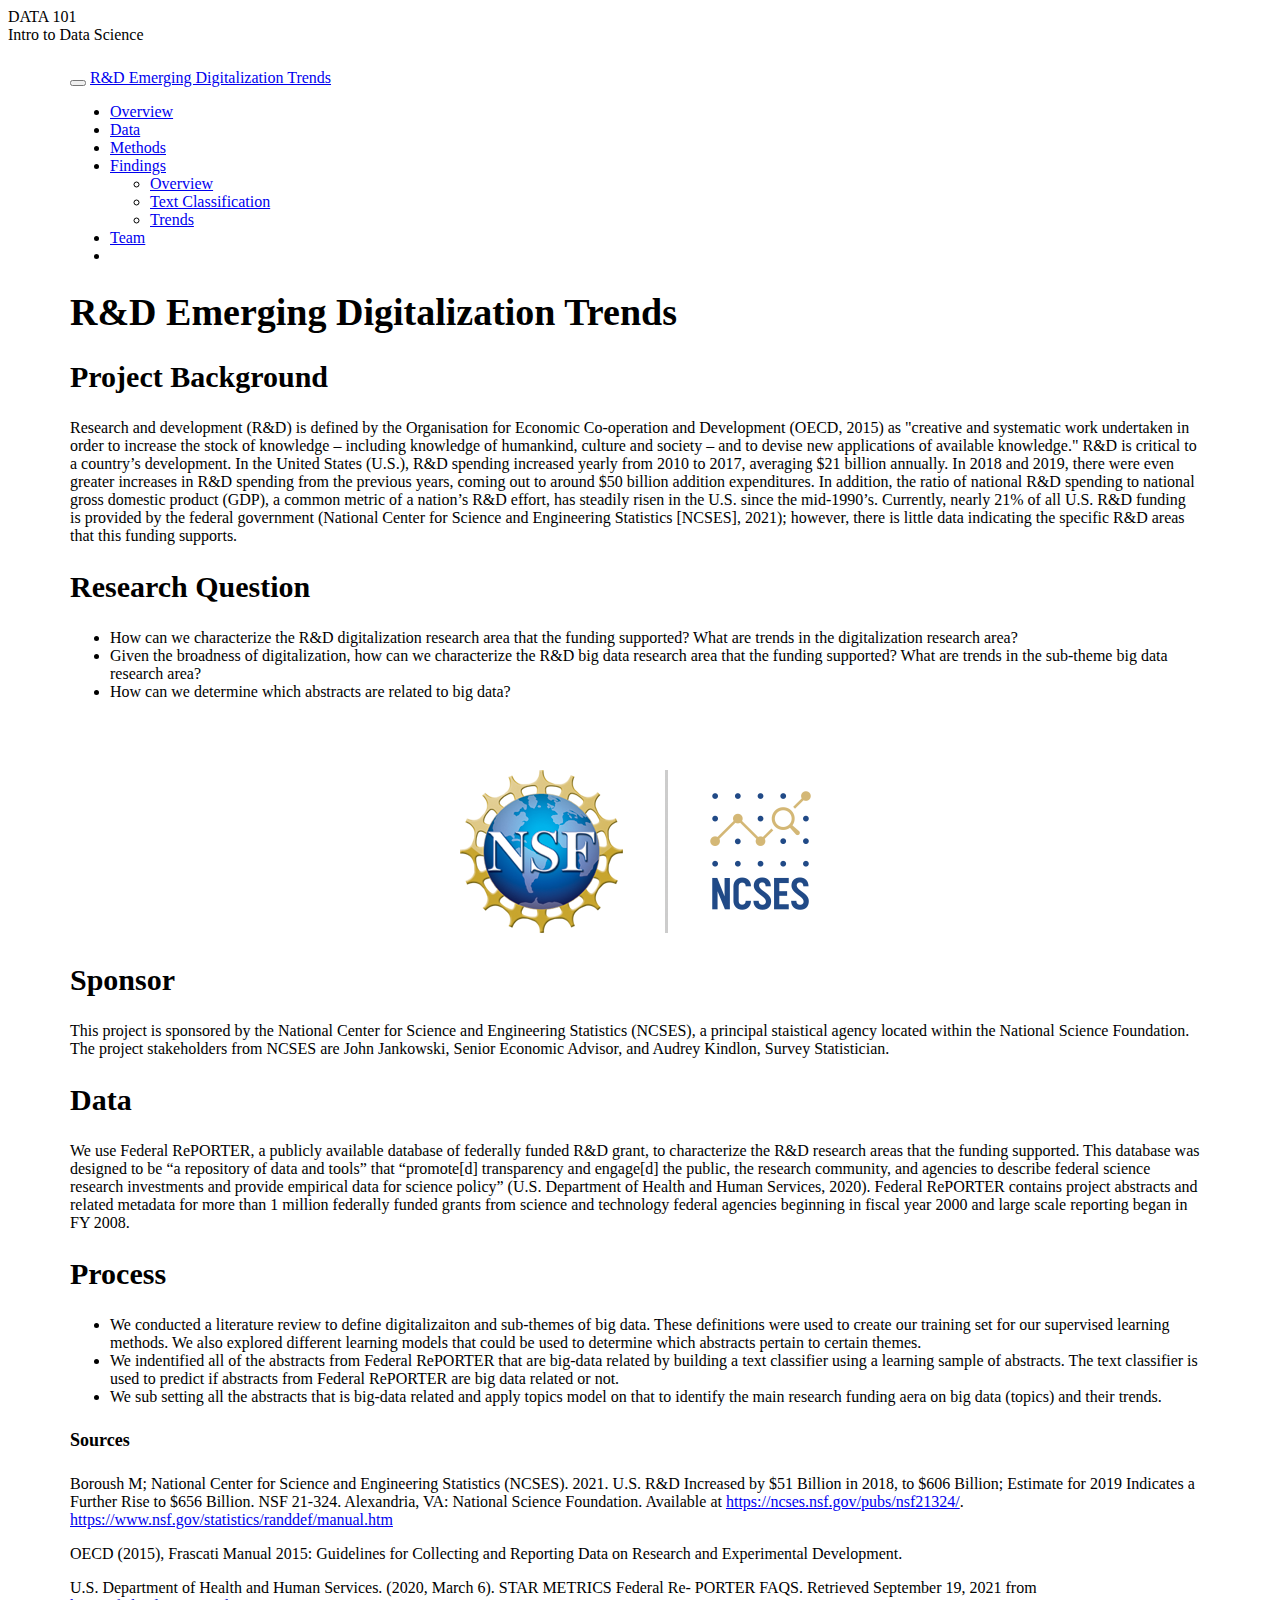
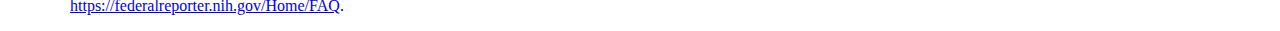
==== docs/index.html @ df42ba2e "updates" ====
<!DOCTYPE html>

<html>

<head>

<meta charset="utf-8" />
<meta name="generator" content="pandoc" />
<meta http-equiv="X-UA-Compatible" content="IE=EDGE" />




<title>R&amp;D Emerging Digitalization Trends</title>

<script src="site_libs/jquery-3.6.0/jquery-3.6.0.min.js"></script>
<meta name="viewport" content="width=device-width, initial-scale=1" />
<link href="site_libs/bootstrap-3.3.5/css/bootstrap.min.css" rel="stylesheet" />
<script src="site_libs/bootstrap-3.3.5/js/bootstrap.min.js"></script>
<script src="site_libs/bootstrap-3.3.5/shim/html5shiv.min.js"></script>
<script src="site_libs/bootstrap-3.3.5/shim/respond.min.js"></script>
<style>h1 {font-size: 34px;}
       h1.title {font-size: 38px;}
       h2 {font-size: 30px;}
       h3 {font-size: 24px;}
       h4 {font-size: 18px;}
       h5 {font-size: 16px;}
       h6 {font-size: 12px;}
       code {color: inherit; background-color: rgba(0, 0, 0, 0.04);}
       pre:not([class]) { background-color: white }</style>
<script src="site_libs/jqueryui-1.11.4/jquery-ui.min.js"></script>
<link href="site_libs/tocify-1.9.1/jquery.tocify.css" rel="stylesheet" />
<script src="site_libs/tocify-1.9.1/jquery.tocify.js"></script>
<script src="site_libs/navigation-1.1/tabsets.js"></script>
<link href="site_libs/highlightjs-9.12.0/default.css" rel="stylesheet" />
<script src="site_libs/highlightjs-9.12.0/highlight.js"></script>
<link href="site_libs/font-awesome-5.1.0/css/all.css" rel="stylesheet" />
<link href="site_libs/font-awesome-5.1.0/css/v4-shims.css" rel="stylesheet" />
<div class="hero-image"> 
        <div class="image-text">
          <div class="top-text">DATA 101</div>
            <div class="bottom-text">Intro to Data Science</div>
        </div>
</div>

<style type="text/css">
  code{white-space: pre-wrap;}
  span.smallcaps{font-variant: small-caps;}
  span.underline{text-decoration: underline;}
  div.column{display: inline-block; vertical-align: top; width: 50%;}
  div.hanging-indent{margin-left: 1.5em; text-indent: -1.5em;}
  ul.task-list{list-style: none;}
    </style>

<style type="text/css">code{white-space: pre;}</style>
<script type="text/javascript">
if (window.hljs) {
  hljs.configure({languages: []});
  hljs.initHighlightingOnLoad();
  if (document.readyState && document.readyState === "complete") {
    window.setTimeout(function() { hljs.initHighlighting(); }, 0);
  }
}
</script>






<link rel="stylesheet" href="style.css" type="text/css" />



<style type = "text/css">
.main-container {
  max-width: 940px;
  margin-left: auto;
  margin-right: auto;
}
img {
  max-width:100%;
}
.tabbed-pane {
  padding-top: 12px;
}
.html-widget {
  margin-bottom: 20px;
}
button.code-folding-btn:focus {
  outline: none;
}
summary {
  display: list-item;
}
details > summary > p:only-child {
  display: inline;
}
pre code {
  padding: 0;
}
</style>


<style type="text/css">
.dropdown-submenu {
  position: relative;
}
.dropdown-submenu>.dropdown-menu {
  top: 0;
  left: 100%;
  margin-top: -6px;
  margin-left: -1px;
  border-radius: 0 6px 6px 6px;
}
.dropdown-submenu:hover>.dropdown-menu {
  display: block;
}
.dropdown-submenu>a:after {
  display: block;
  content: " ";
  float: right;
  width: 0;
  height: 0;
  border-color: transparent;
  border-style: solid;
  border-width: 5px 0 5px 5px;
  border-left-color: #cccccc;
  margin-top: 5px;
  margin-right: -10px;
}
.dropdown-submenu:hover>a:after {
  border-left-color: #adb5bd;
}
.dropdown-submenu.pull-left {
  float: none;
}
.dropdown-submenu.pull-left>.dropdown-menu {
  left: -100%;
  margin-left: 10px;
  border-radius: 6px 0 6px 6px;
}
</style>

<script type="text/javascript">
// manage active state of menu based on current page
$(document).ready(function () {
  // active menu anchor
  href = window.location.pathname
  href = href.substr(href.lastIndexOf('/') + 1)
  if (href === "")
    href = "index.html";
  var menuAnchor = $('a[href="' + href + '"]');

  // mark it active
  menuAnchor.tab('show');

  // if it's got a parent navbar menu mark it active as well
  menuAnchor.closest('li.dropdown').addClass('active');

  // Navbar adjustments
  var navHeight = $(".navbar").first().height() + 15;
  var style = document.createElement('style');
  var pt = "padding-top: " + navHeight + "px; ";
  var mt = "margin-top: -" + navHeight + "px; ";
  var css = "";
  // offset scroll position for anchor links (for fixed navbar)
  for (var i = 1; i <= 6; i++) {
    css += ".section h" + i + "{ " + pt + mt + "}\n";
  }
  style.innerHTML = "body {" + pt + "padding-bottom: 40px; }\n" + css;
  document.head.appendChild(style);
});
</script>

<!-- tabsets -->

<style type="text/css">
.tabset-dropdown > .nav-tabs {
  display: inline-table;
  max-height: 500px;
  min-height: 44px;
  overflow-y: auto;
  border: 1px solid #ddd;
  border-radius: 4px;
}

.tabset-dropdown > .nav-tabs > li.active:before {
  content: "";
  font-family: 'Glyphicons Halflings';
  display: inline-block;
  padding: 10px;
  border-right: 1px solid #ddd;
}

.tabset-dropdown > .nav-tabs.nav-tabs-open > li.active:before {
  content: "&#xe258;";
  border: none;
}

.tabset-dropdown > .nav-tabs.nav-tabs-open:before {
  content: "";
  font-family: 'Glyphicons Halflings';
  display: inline-block;
  padding: 10px;
  border-right: 1px solid #ddd;
}

.tabset-dropdown > .nav-tabs > li.active {
  display: block;
}

.tabset-dropdown > .nav-tabs > li > a,
.tabset-dropdown > .nav-tabs > li > a:focus,
.tabset-dropdown > .nav-tabs > li > a:hover {
  border: none;
  display: inline-block;
  border-radius: 4px;
  background-color: transparent;
}

.tabset-dropdown > .nav-tabs.nav-tabs-open > li {
  display: block;
  float: none;
}

.tabset-dropdown > .nav-tabs > li {
  display: none;
}
</style>

<!-- code folding -->



<style type="text/css">

#TOC {
  margin: 25px 0px 20px 0px;
}
@media (max-width: 768px) {
#TOC {
  position: relative;
  width: 100%;
}
}

@media print {
.toc-content {
  /* see https://github.com/w3c/csswg-drafts/issues/4434 */
  float: right;
}
}

.toc-content {
  padding-left: 30px;
  padding-right: 40px;
}

div.main-container {
  max-width: 1200px;
}

div.tocify {
  width: 20%;
  max-width: 260px;
  max-height: 85%;
}

@media (min-width: 768px) and (max-width: 991px) {
  div.tocify {
    width: 25%;
  }
}

@media (max-width: 767px) {
  div.tocify {
    width: 100%;
    max-width: none;
  }
}

.tocify ul, .tocify li {
  line-height: 20px;
}

.tocify-subheader .tocify-item {
  font-size: 0.90em;
}

.tocify .list-group-item {
  border-radius: 0px;
}


</style>



</head>

<body>


<div class="container-fluid main-container">


<!-- setup 3col/9col grid for toc_float and main content  -->
<div class="row">
<div class="col-xs-12 col-sm-4 col-md-3">
<div id="TOC" class="tocify">
</div>
</div>

<div class="toc-content col-xs-12 col-sm-8 col-md-9">




<div class="navbar navbar-default  navbar-fixed-top" role="navigation">
  <div class="container">
    <div class="navbar-header">
      <button type="button" class="navbar-toggle collapsed" data-toggle="collapse" data-bs-toggle="collapse" data-target="#navbar" data-bs-target="#navbar">
        <span class="icon-bar"></span>
        <span class="icon-bar"></span>
        <span class="icon-bar"></span>
      </button>
      <a class="navbar-brand" href="index.html">R&D Emerging Digitalization Trends</a>
    </div>
    <div id="navbar" class="navbar-collapse collapse">
      <ul class="nav navbar-nav">
        <li>
  <a href="index.html">Overview</a>
</li>
<li>
  <a href="data.html">Data</a>
</li>
<li>
  <a href="methods.html">Methods</a>
</li>
<li class="dropdown">
  <a href="#" class="dropdown-toggle" data-toggle="dropdown" role="button" data-bs-toggle="dropdown" aria-expanded="false">
    Findings
     
    <span class="caret"></span>
  </a>
  <ul class="dropdown-menu" role="menu">
    <li>
      <a href="findings-overview.html">Overview</a>
    </li>
    <li>
      <a href="nlp.html">Text Classification</a>
    </li>
    <li>
      <a href="trends.html">Trends</a>
    </li>
  </ul>
</li>
<li>
  <a href="team.html">Team</a>
</li>
<li>
  <a href="https://github.com/Skylarhaskiell/rnd">
    <span class="fa fa-github"></span>
     
    
  </a>
</li>
      </ul>
      <ul class="nav navbar-nav navbar-right">
        
      </ul>
    </div><!--/.nav-collapse -->
  </div><!--/.container -->
</div><!--/.navbar -->

<div id="header">



<h1 class="title toc-ignore">R&amp;D Emerging Digitalization Trends</h1>

</div>


<p><font size="3"></p>
<div id="project-background" class="section level2">
<h2><strong>Project Background</strong></h2>
<p>Research and development (R&amp;D) is defined by the Organisation for Economic Co-operation and Development (OECD, 2015) as &quot;creative and systematic work undertaken in order to increase the stock of knowledge – including knowledge of humankind, culture and society – and to devise new applications of available knowledge.&quot; R&amp;D is critical to a country’s development. In the United States (U.S.), R&amp;D spending increased yearly from 2010 to 2017, averaging $21 billion annually. In 2018 and 2019, there were even greater increases in R&amp;D spending from the previous years, coming out to around $50 billion addition expenditures. In addition, the ratio of national R&amp;D spending to national gross domestic product (GDP), a common metric of a nation’s R&amp;D effort, has steadily risen in the U.S. since the mid-1990’s. Currently, nearly 21% of all U.S. R&amp;D funding is provided by the federal government (National Center for Science and Engineering Statistics [NCSES], 2021); however, there is little data indicating the specific R&amp;D areas that this funding supports.</p>
</div>
<div id="research-question" class="section level2">
<h2><strong>Research Question</strong></h2>
<ul>
<li>How can we characterize the R&amp;D digitalization research area that the funding supported? What are trends in the digitalization research area?<br />
</li>
<li>Given the broadness of digitalization, how can we characterize the R&amp;D big data research area that the funding supported? What are trends in the sub-theme big data research area?<br />
</li>
<li>How can we determine which abstracts are related to big data?</li>
</ul>
<p><br> <br></p>
<p align="center">
<img src="www/nsf.png" alt="NSF" />
</p>
</div>
<div id="sponsor" class="section level2">
<h2><strong>Sponsor</strong></h2>
<p>This project is sponsored by the National Center for Science and Engineering Statistics (NCSES), a principal staistical agency located within the National Science Foundation. The project stakeholders from NCSES are John Jankowski, Senior Economic Advisor, and Audrey Kindlon, Survey Statistician.</p>
</div>
<div id="data" class="section level2">
<h2><strong>Data</strong></h2>
<p>We use Federal RePORTER, a publicly available database of federally funded R&amp;D grant, to characterize the R&amp;D research areas that the funding supported. This database was designed to be “a repository of data and tools” that “promote[d] transparency and engage[d] the public, the research community, and agencies to describe federal science research investments and provide empirical data for science policy” (U.S. Department of Health and Human Services, 2020). Federal RePORTER contains project abstracts and related metadata for more than 1 million federally funded grants from science and technology federal agencies beginning in fiscal year 2000 and large scale reporting began in FY 2008.</p>
</div>
<div id="process" class="section level2">
<h2><strong>Process</strong></h2>
<ul>
<li>We conducted a literature review to define digitalizaiton and sub-themes of big data. These definitions were used to create our training set for our supervised learning methods. We also explored different learning models that could be used to determine which abstracts pertain to certain themes.<br />
</li>
<li>We indentified all of the abstracts from Federal RePORTER that are big-data related by building a text classifier using a learning sample of abstracts. The text classifier is used to predict if abstracts from Federal RePORTER are big data related or not.</li>
<li>We sub setting all the abstracts that is big-data related and apply topics model on that to identify the main research funding aera on big data (topics) and their trends.</li>
</ul>
<div id="sources" class="section level4">
<h4>Sources</h4>
<p>Boroush M; National Center for Science and Engineering Statistics (NCSES). 2021. U.S. R&amp;D Increased by $51 Billion in 2018, to $606 Billion; Estimate for 2019 Indicates a Further Rise to $656 Billion. NSF 21-324. Alexandria, VA: National Science Foundation. Available at <a href="https://ncses.nsf.gov/pubs/nsf21324/" class="uri">https://ncses.nsf.gov/pubs/nsf21324/</a>. <a href="https://www.nsf.gov/statistics/randdef/manual.htm" class="uri">https://www.nsf.gov/statistics/randdef/manual.htm</a></p>
<p>OECD (2015), Frascati Manual 2015: Guidelines for Collecting and Reporting Data on Research and Experimental Development.</p>
<p>U.S. Department of Health and Human Services. (2020, March 6). STAR METRICS Federal Re- PORTER FAQS. Retrieved September 19, 2021 from <a href="https://federalreporter.nih.gov/Home/FAQ" class="uri">https://federalreporter.nih.gov/Home/FAQ</a>.</p>
</div>
</div>



</div>
</div>

</div>

<script>

// add bootstrap table styles to pandoc tables
function bootstrapStylePandocTables() {
  $('tr.odd').parent('tbody').parent('table').addClass('table table-condensed');
}
$(document).ready(function () {
  bootstrapStylePandocTables();
});


</script>

<!-- tabsets -->

<script>
$(document).ready(function () {
  window.buildTabsets("TOC");
});

$(document).ready(function () {
  $('.tabset-dropdown > .nav-tabs > li').click(function () {
    $(this).parent().toggleClass('nav-tabs-open');
  });
});
</script>

<!-- code folding -->

<script>
$(document).ready(function ()  {

    // temporarily add toc-ignore selector to headers for the consistency with Pandoc
    $('.unlisted.unnumbered').addClass('toc-ignore')

    // move toc-ignore selectors from section div to header
    $('div.section.toc-ignore')
        .removeClass('toc-ignore')
        .children('h1,h2,h3,h4,h5').addClass('toc-ignore');

    // establish options
    var options = {
      selectors: "h1,h2,h3",
      theme: "bootstrap3",
      context: '.toc-content',
      hashGenerator: function (text) {
        return text.replace(/[.\\/?&!#<>]/g, '').replace(/\s/g, '_');
      },
      ignoreSelector: ".toc-ignore",
      scrollTo: 0
    };
    options.showAndHide = true;
    options.smoothScroll = true;

    // tocify
    var toc = $("#TOC").tocify(options).data("toc-tocify");
});
</script>

<!-- dynamically load mathjax for compatibility with self-contained -->
<script>
  (function () {
    var script = document.createElement("script");
    script.type = "text/javascript";
    script.src  = "https://mathjax.rstudio.com/latest/MathJax.js?config=TeX-AMS-MML_HTMLorMML";
    document.getElementsByTagName("head")[0].appendChild(script);
  })();
</script>

</body>
</html>
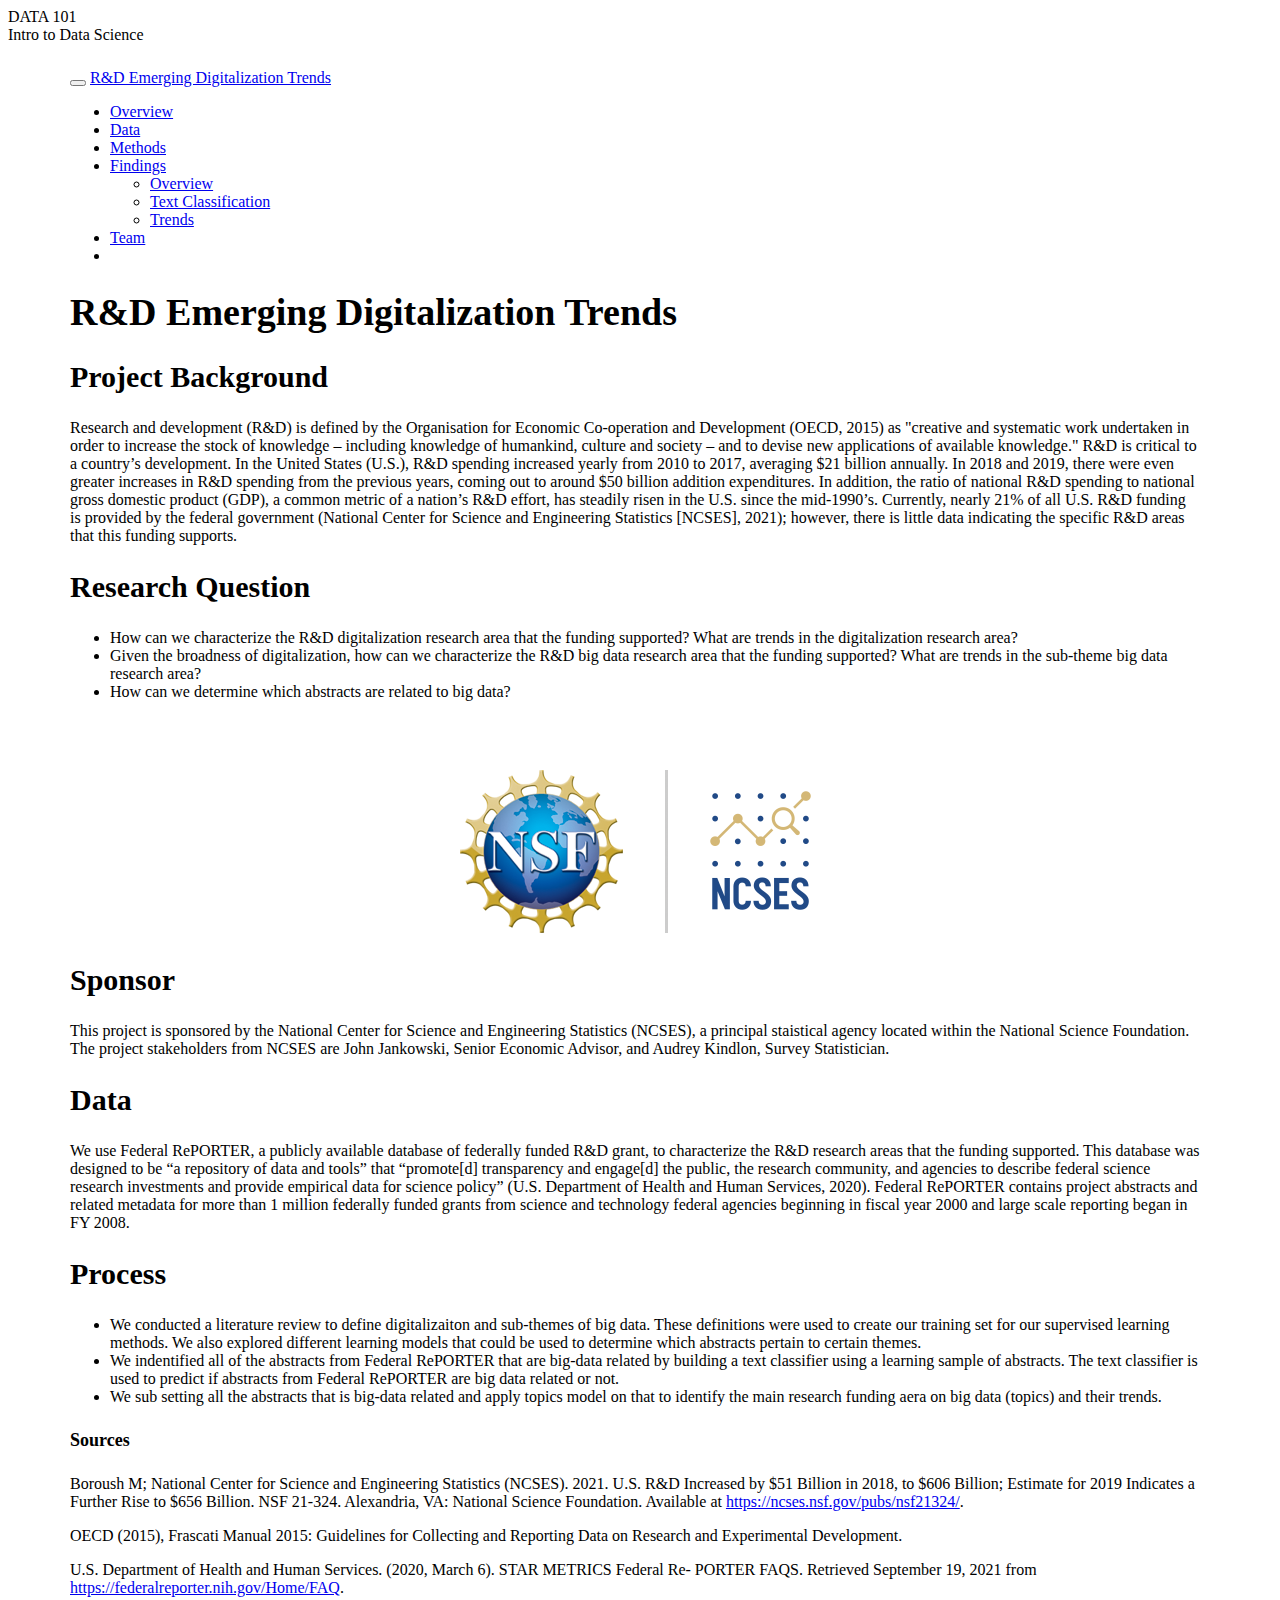
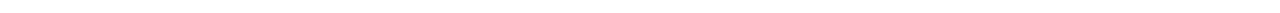
==== commit 94a6895c: "changes" ====
--- a/docs/index.html
+++ b/docs/index.html
@@ -420,7 +420,7 @@
 </ul>
 <div id="sources" class="section level4">
 <h4>Sources</h4>
-<p>Boroush M; National Center for Science and Engineering Statistics (NCSES). 2021. U.S. R&amp;D Increased by $51 Billion in 2018, to $606 Billion; Estimate for 2019 Indicates a Further Rise to $656 Billion. NSF 21-324. Alexandria, VA: National Science Foundation. Available at <a href="https://ncses.nsf.gov/pubs/nsf21324/" class="uri">https://ncses.nsf.gov/pubs/nsf21324/</a>. <a href="https://www.nsf.gov/statistics/randdef/manual.htm" class="uri">https://www.nsf.gov/statistics/randdef/manual.htm</a></p>
+<p>Boroush M; National Center for Science and Engineering Statistics (NCSES). 2021. U.S. R&amp;D Increased by $51 Billion in 2018, to $606 Billion; Estimate for 2019 Indicates a Further Rise to $656 Billion. NSF 21-324. Alexandria, VA: National Science Foundation. Available at <a href="https://ncses.nsf.gov/pubs/nsf21324/" class="uri">https://ncses.nsf.gov/pubs/nsf21324/</a>.</p>
 <p>OECD (2015), Frascati Manual 2015: Guidelines for Collecting and Reporting Data on Research and Experimental Development.</p>
 <p>U.S. Department of Health and Human Services. (2020, March 6). STAR METRICS Federal Re- PORTER FAQS. Retrieved September 19, 2021 from <a href="https://federalreporter.nih.gov/Home/FAQ" class="uri">https://federalreporter.nih.gov/Home/FAQ</a>.</p>
 </div>
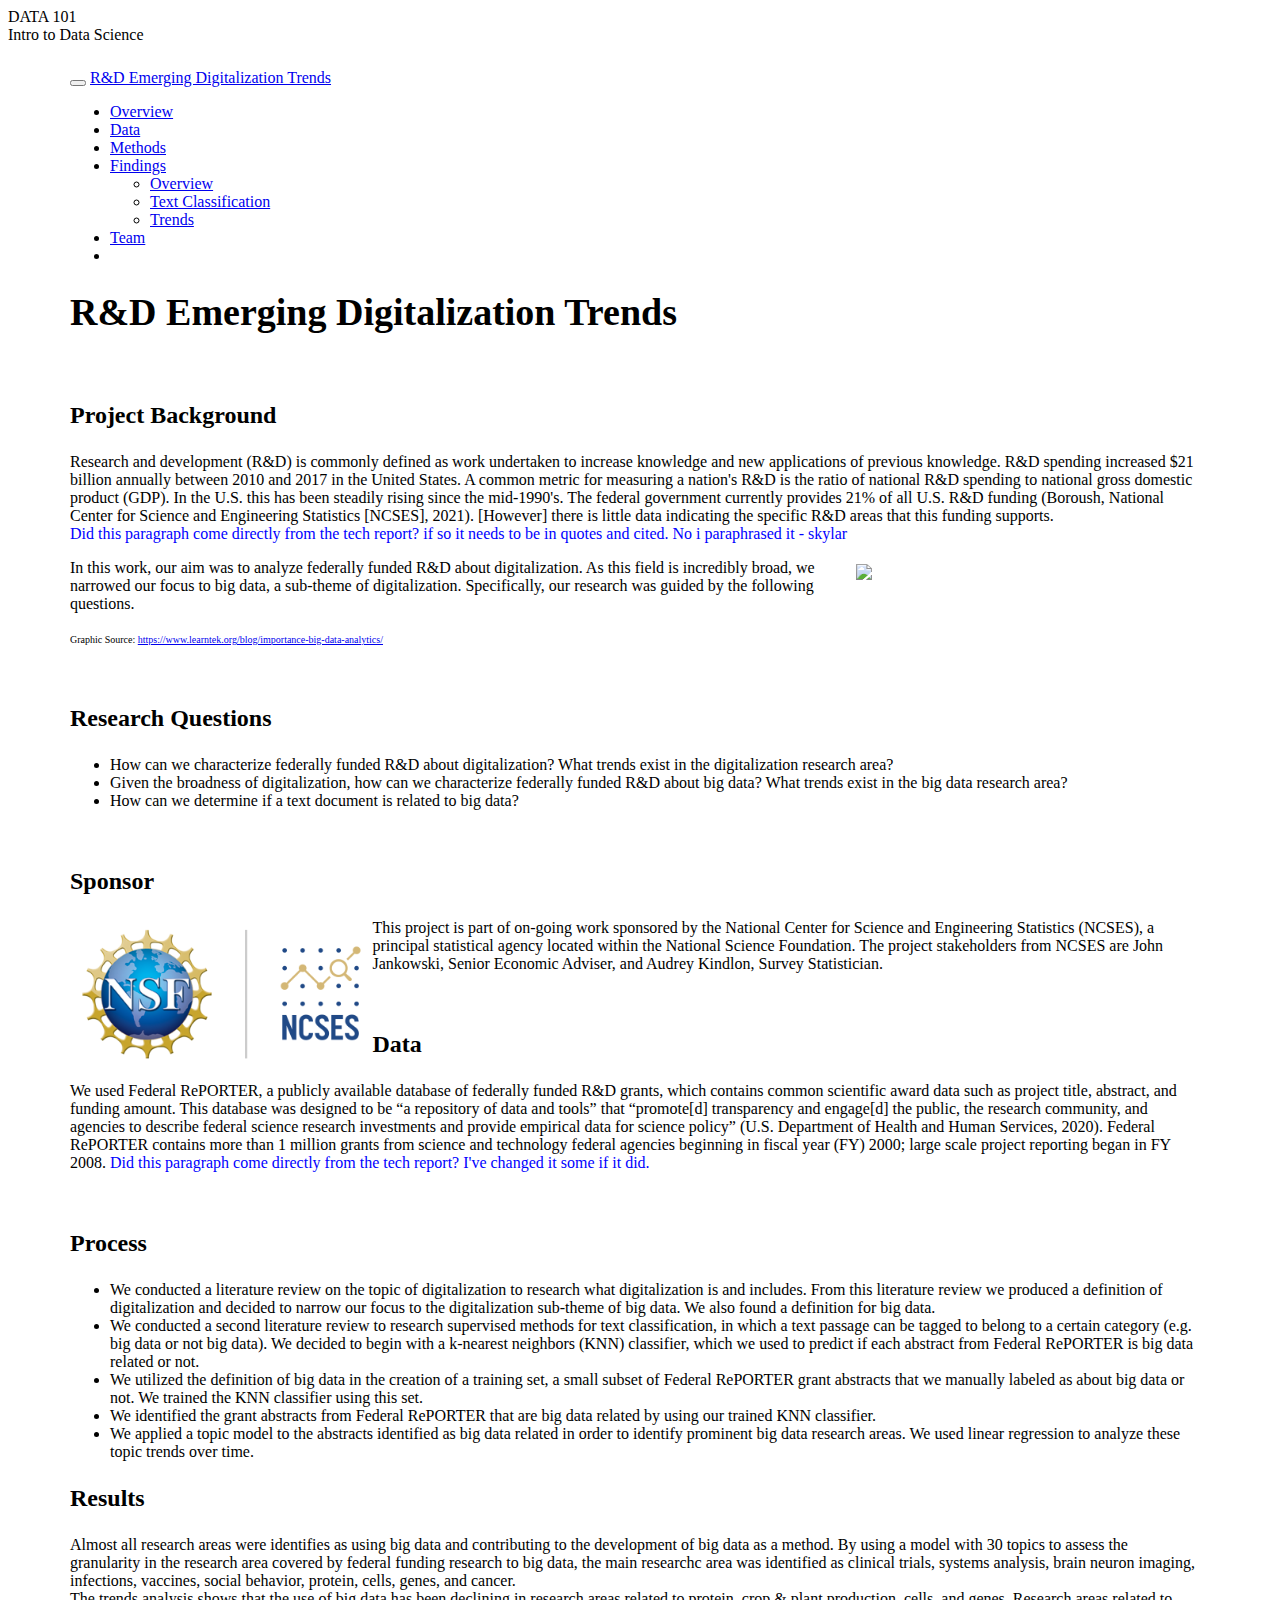
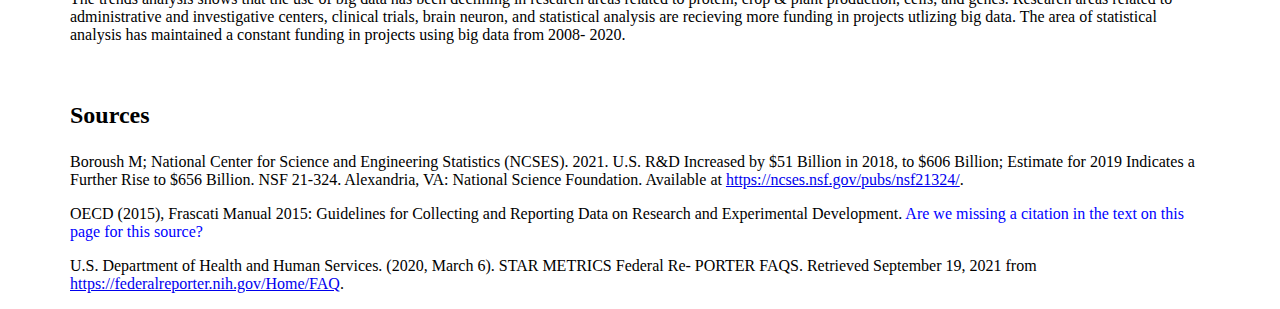
==== commit db4087cd: "final changes" ====
--- a/docs/index.html
+++ b/docs/index.html
@@ -384,46 +384,59 @@
 
 
 <p><font size="3"></p>
-<div id="project-background" class="section level2">
-<h2><strong>Project Background</strong></h2>
-<p>Research and development (R&amp;D) is defined by the Organisation for Economic Co-operation and Development (OECD, 2015) as &quot;creative and systematic work undertaken in order to increase the stock of knowledge – including knowledge of humankind, culture and society – and to devise new applications of available knowledge.&quot; R&amp;D is critical to a country’s development. In the United States (U.S.), R&amp;D spending increased yearly from 2010 to 2017, averaging $21 billion annually. In 2018 and 2019, there were even greater increases in R&amp;D spending from the previous years, coming out to around $50 billion addition expenditures. In addition, the ratio of national R&amp;D spending to national gross domestic product (GDP), a common metric of a nation’s R&amp;D effort, has steadily risen in the U.S. since the mid-1990’s. Currently, nearly 21% of all U.S. R&amp;D funding is provided by the federal government (National Center for Science and Engineering Statistics [NCSES], 2021); however, there is little data indicating the specific R&amp;D areas that this funding supports.</p>
-</div>
-<div id="research-question" class="section level2">
-<h2><strong>Research Question</strong></h2>
+<p><br /></p>
+<div id="project-background" class="section level3">
+<h3><strong>Project Background</strong></h3>
+<p>Research and development (R&amp;D) is commonly defined as work undertaken to increase knowledge and new applications of previous knowledge. R&amp;D spending increased $21 billion annually between 2010 and 2017 in the United States. A common metric for measuring a nation's R&amp;D is the ratio of national R&amp;D spending to national gross domestic product (GDP). In the U.S. this has been steadily rising since the mid-1990's. The federal government currently provides 21% of all U.S. R&amp;D funding (Boroush, National Center for Science and Engineering Statistics [NCSES], 2021). [However] there is little data indicating the specific R&amp;D areas that this funding supports.<br />
+<span style="color:blue">Did this paragraph come directly from the tech report? if so it needs to be in quotes and cited. No i paraphrased it - skylar </span></p>
+<p><img src="www/big-data-2.jpg" width="30%" style="float:right; padding:5px; text-align: center" /></p>
+<p>In this work, our aim was to analyze federally funded R&amp;D about digitalization. As this field is incredibly broad, we narrowed our focus to big data, a sub-theme of digitalization. Specifically, our research was guided by the following questions.</p>
+<p><font size="1"> Graphic Source: <a href="https://www.learntek.org/blog/importance-big-data-analytics/" class="uri">https://www.learntek.org/blog/importance-big-data-analytics/</a></font></p>
+<p><br /></p>
+</div>
+<div id="research-questions" class="section level3">
+<h3><strong>Research Questions</strong></h3>
 <ul>
-<li>How can we characterize the R&amp;D digitalization research area that the funding supported? What are trends in the digitalization research area?<br />
-</li>
-<li>Given the broadness of digitalization, how can we characterize the R&amp;D big data research area that the funding supported? What are trends in the sub-theme big data research area?<br />
-</li>
-<li>How can we determine which abstracts are related to big data?</li>
+<li>How can we characterize federally funded R&amp;D about digitalization? What trends exist in the digitalization research area?<br />
+</li>
+<li>Given the broadness of digitalization, how can we characterize federally funded R&amp;D about big data? What trends exist in the big data research area?<br />
+</li>
+<li>How can we determine if a text document is related to big data?</li>
 </ul>
-<p><br> <br></p>
-<p align="center">
-<img src="www/nsf.png" alt="NSF" />
-</p>
-</div>
-<div id="sponsor" class="section level2">
-<h2><strong>Sponsor</strong></h2>
-<p>This project is sponsored by the National Center for Science and Engineering Statistics (NCSES), a principal staistical agency located within the National Science Foundation. The project stakeholders from NCSES are John Jankowski, Senior Economic Advisor, and Audrey Kindlon, Survey Statistician.</p>
-</div>
-<div id="data" class="section level2">
-<h2><strong>Data</strong></h2>
-<p>We use Federal RePORTER, a publicly available database of federally funded R&amp;D grant, to characterize the R&amp;D research areas that the funding supported. This database was designed to be “a repository of data and tools” that “promote[d] transparency and engage[d] the public, the research community, and agencies to describe federal science research investments and provide empirical data for science policy” (U.S. Department of Health and Human Services, 2020). Federal RePORTER contains project abstracts and related metadata for more than 1 million federally funded grants from science and technology federal agencies beginning in fiscal year 2000 and large scale reporting began in FY 2008.</p>
-</div>
-<div id="process" class="section level2">
-<h2><strong>Process</strong></h2>
+<p><br /></p>
+</div>
+<div id="sponsor" class="section level3">
+<h3><strong>Sponsor</strong></h3>
+<p><img src="www/nsf.png" width="25%" style="float:left; padding:10px" /></p>
+<p>This project is part of on-going work sponsored by the National Center for Science and Engineering Statistics (NCSES), a principal statistical agency located within the National Science Foundation. The project stakeholders from NCSES are John Jankowski, Senior Economic Adviser, and Audrey Kindlon, Survey Statistician.</p>
+<p><br /></p>
+</div>
+<div id="data" class="section level3">
+<h3><strong>Data</strong></h3>
+<p>We used Federal RePORTER, a publicly available database of federally funded R&amp;D grants, which contains common scientific award data such as project title, abstract, and funding amount. This database was designed to be “a repository of data and tools” that “promote[d] transparency and engage[d] the public, the research community, and agencies to describe federal science research investments and provide empirical data for science policy” (U.S. Department of Health and Human Services, 2020). Federal RePORTER contains more than 1 million grants from science and technology federal agencies beginning in fiscal year (FY) 2000; large scale project reporting began in FY 2008. <span style="color:blue">Did this paragraph come directly from the tech report? I've changed it some if it did.</span></p>
+<p><br /></p>
+</div>
+<div id="process" class="section level3">
+<h3><strong>Process</strong></h3>
 <ul>
-<li>We conducted a literature review to define digitalizaiton and sub-themes of big data. These definitions were used to create our training set for our supervised learning methods. We also explored different learning models that could be used to determine which abstracts pertain to certain themes.<br />
-</li>
-<li>We indentified all of the abstracts from Federal RePORTER that are big-data related by building a text classifier using a learning sample of abstracts. The text classifier is used to predict if abstracts from Federal RePORTER are big data related or not.</li>
-<li>We sub setting all the abstracts that is big-data related and apply topics model on that to identify the main research funding aera on big data (topics) and their trends.</li>
+<li>We conducted a literature review on the topic of digitalization to research what digitalization is and includes. From this literature review we produced a definition of digitalization and decided to narrow our focus to the digitalization sub-theme of big data. We also found a definition for big data.</li>
+<li>We conducted a second literature review to research supervised methods for text classification, in which a text passage can be tagged to belong to a certain category (e.g. big data or not big data). We decided to begin with a k-nearest neighbors (KNN) classifier, which we used to predict if each abstract from Federal RePORTER is big data related or not.</li>
+<li>We utilized the definition of big data in the creation of a training set, a small subset of Federal RePORTER grant abstracts that we manually labeled as about big data or not. We trained the KNN classifier using this set.</li>
+<li>We identified the grant abstracts from Federal RePORTER that are big data related by using our trained KNN classifier.</li>
+<li>We applied a topic model to the abstracts identified as big data related in order to identify prominent big data research areas. We used linear regression to analyze these topic trends over time.</li>
 </ul>
-<div id="sources" class="section level4">
-<h4>Sources</h4>
+</div>
+<div id="results" class="section level3">
+<h3><strong>Results</strong></h3>
+<p>Almost all research areas were identifies as using big data and contributing to the development of big data as a method. By using a model with 30 topics to assess the granularity in the research area covered by federal funding research to big data, the main researchc area was identified as clinical trials, systems analysis, brain neuron imaging, infections, vaccines, social behavior, protein, cells, genes, and cancer.<br />
+The trends analysis shows that the use of big data has been declining in research areas related to protein, crop &amp; plant production, cells, and genes. Research areas related to administrative and investigative centers, clinical trials, brain neuron, and statistical analysis are recieving more funding in projects utlizing big data. The area of statistical analysis has maintained a constant funding in projects using big data from 2008- 2020.</p>
+<p><br /></p>
+</div>
+<div id="sources" class="section level3">
+<h3><strong>Sources</strong></h3>
 <p>Boroush M; National Center for Science and Engineering Statistics (NCSES). 2021. U.S. R&amp;D Increased by $51 Billion in 2018, to $606 Billion; Estimate for 2019 Indicates a Further Rise to $656 Billion. NSF 21-324. Alexandria, VA: National Science Foundation. Available at <a href="https://ncses.nsf.gov/pubs/nsf21324/" class="uri">https://ncses.nsf.gov/pubs/nsf21324/</a>.</p>
-<p>OECD (2015), Frascati Manual 2015: Guidelines for Collecting and Reporting Data on Research and Experimental Development.</p>
+<p>OECD (2015), Frascati Manual 2015: Guidelines for Collecting and Reporting Data on Research and Experimental Development. <span style="color:blue">Are we missing a citation in the text on this page for this source?</span></p>
 <p>U.S. Department of Health and Human Services. (2020, March 6). STAR METRICS Federal Re- PORTER FAQS. Retrieved September 19, 2021 from <a href="https://federalreporter.nih.gov/Home/FAQ" class="uri">https://federalreporter.nih.gov/Home/FAQ</a>.</p>
-</div>
 </div>
 
 
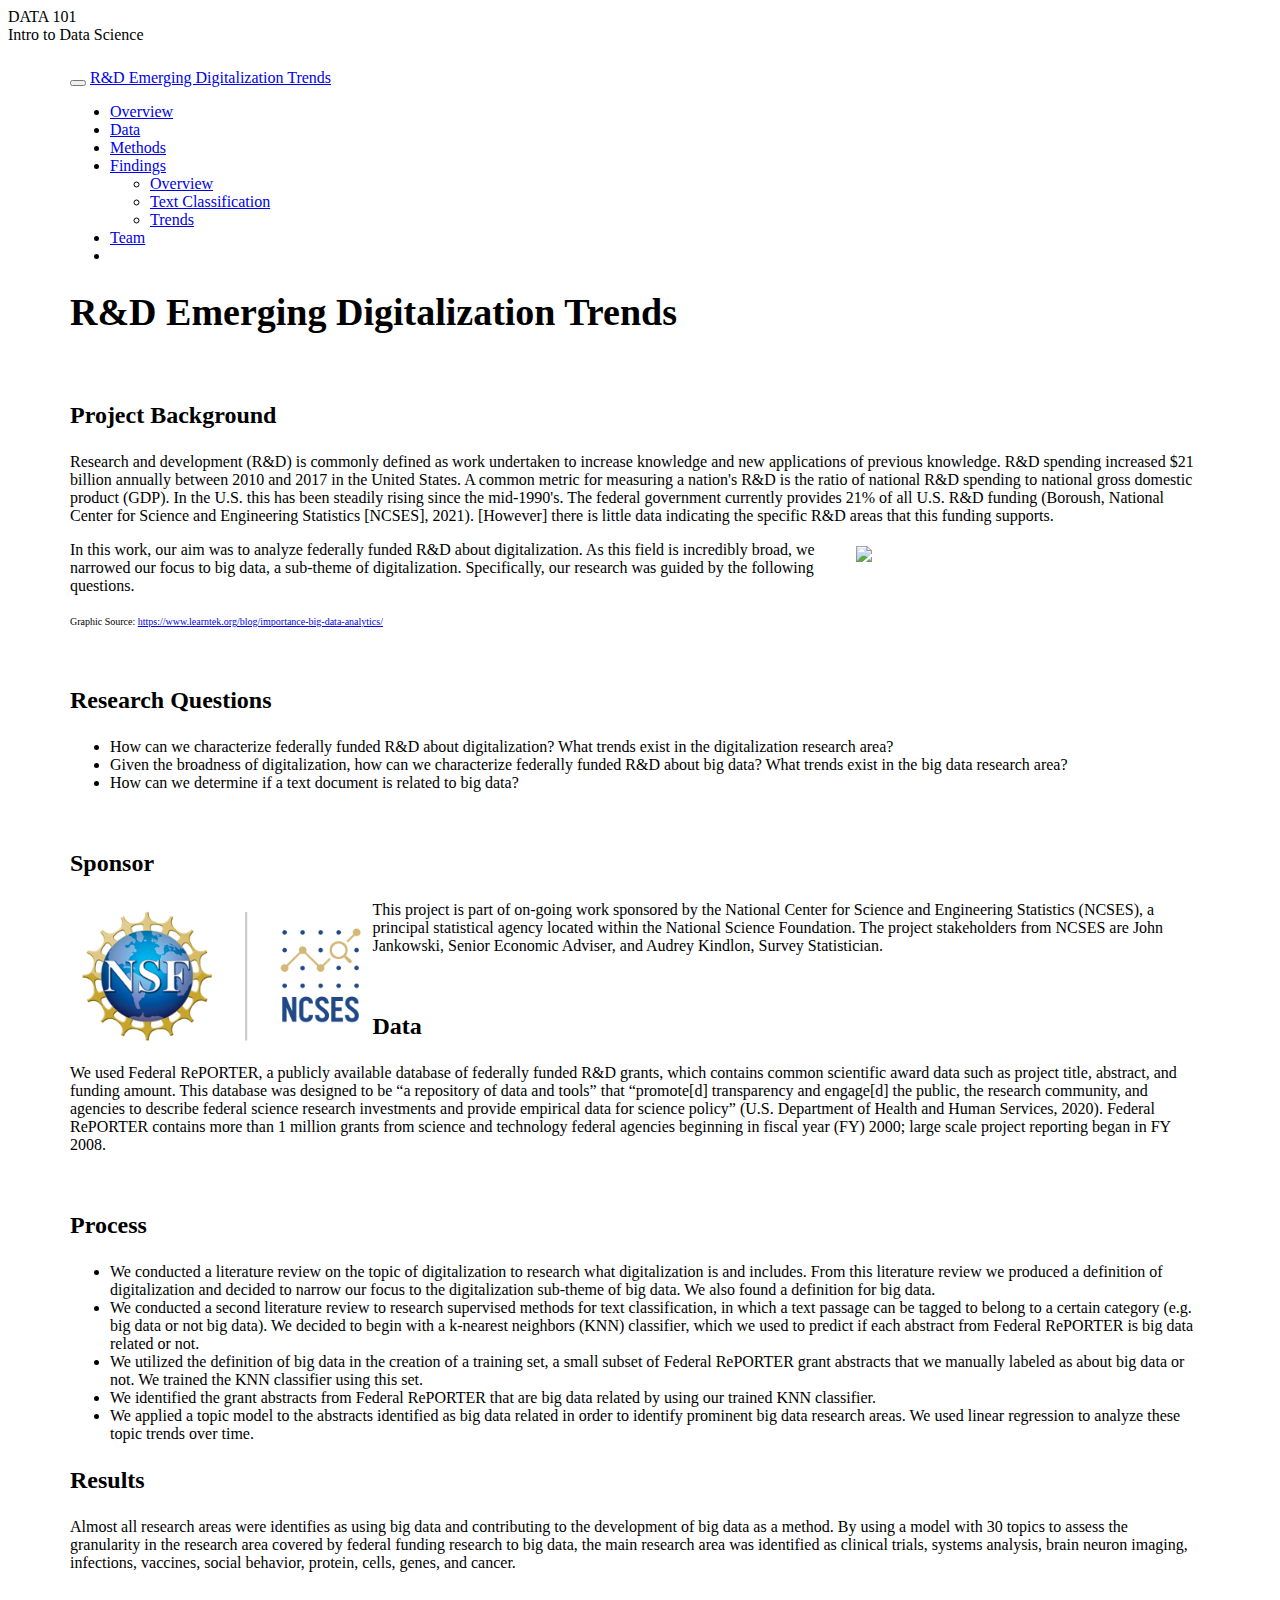
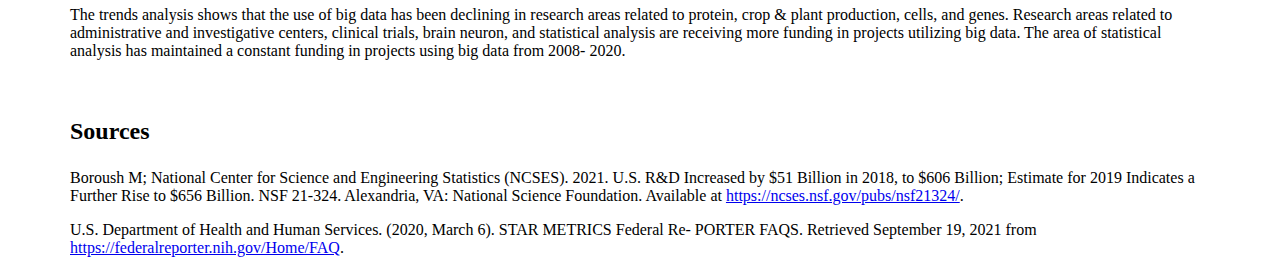
==== commit e21948c7: "spelling" ====
--- a/docs/index.html
+++ b/docs/index.html
@@ -387,8 +387,7 @@
 <p><br /></p>
 <div id="project-background" class="section level3">
 <h3><strong>Project Background</strong></h3>
-<p>Research and development (R&amp;D) is commonly defined as work undertaken to increase knowledge and new applications of previous knowledge. R&amp;D spending increased $21 billion annually between 2010 and 2017 in the United States. A common metric for measuring a nation's R&amp;D is the ratio of national R&amp;D spending to national gross domestic product (GDP). In the U.S. this has been steadily rising since the mid-1990's. The federal government currently provides 21% of all U.S. R&amp;D funding (Boroush, National Center for Science and Engineering Statistics [NCSES], 2021). [However] there is little data indicating the specific R&amp;D areas that this funding supports.<br />
-<span style="color:blue">Did this paragraph come directly from the tech report? if so it needs to be in quotes and cited. No i paraphrased it - skylar </span></p>
+<p>Research and development (R&amp;D) is commonly defined as work undertaken to increase knowledge and new applications of previous knowledge. R&amp;D spending increased $21 billion annually between 2010 and 2017 in the United States. A common metric for measuring a nation's R&amp;D is the ratio of national R&amp;D spending to national gross domestic product (GDP). In the U.S. this has been steadily rising since the mid-1990's. The federal government currently provides 21% of all U.S. R&amp;D funding (Boroush, National Center for Science and Engineering Statistics [NCSES], 2021). [However] there is little data indicating the specific R&amp;D areas that this funding supports.</p>
 <p><img src="www/big-data-2.jpg" width="30%" style="float:right; padding:5px; text-align: center" /></p>
 <p>In this work, our aim was to analyze federally funded R&amp;D about digitalization. As this field is incredibly broad, we narrowed our focus to big data, a sub-theme of digitalization. Specifically, our research was guided by the following questions.</p>
 <p><font size="1"> Graphic Source: <a href="https://www.learntek.org/blog/importance-big-data-analytics/" class="uri">https://www.learntek.org/blog/importance-big-data-analytics/</a></font></p>
@@ -413,7 +412,7 @@
 </div>
 <div id="data" class="section level3">
 <h3><strong>Data</strong></h3>
-<p>We used Federal RePORTER, a publicly available database of federally funded R&amp;D grants, which contains common scientific award data such as project title, abstract, and funding amount. This database was designed to be “a repository of data and tools” that “promote[d] transparency and engage[d] the public, the research community, and agencies to describe federal science research investments and provide empirical data for science policy” (U.S. Department of Health and Human Services, 2020). Federal RePORTER contains more than 1 million grants from science and technology federal agencies beginning in fiscal year (FY) 2000; large scale project reporting began in FY 2008. <span style="color:blue">Did this paragraph come directly from the tech report? I've changed it some if it did.</span></p>
+<p>We used Federal RePORTER, a publicly available database of federally funded R&amp;D grants, which contains common scientific award data such as project title, abstract, and funding amount. This database was designed to be “a repository of data and tools” that “promote[d] transparency and engage[d] the public, the research community, and agencies to describe federal science research investments and provide empirical data for science policy” (U.S. Department of Health and Human Services, 2020). Federal RePORTER contains more than 1 million grants from science and technology federal agencies beginning in fiscal year (FY) 2000; large scale project reporting began in FY 2008.</p>
 <p><br /></p>
 </div>
 <div id="process" class="section level3">
@@ -428,14 +427,14 @@
 </div>
 <div id="results" class="section level3">
 <h3><strong>Results</strong></h3>
-<p>Almost all research areas were identifies as using big data and contributing to the development of big data as a method. By using a model with 30 topics to assess the granularity in the research area covered by federal funding research to big data, the main researchc area was identified as clinical trials, systems analysis, brain neuron imaging, infections, vaccines, social behavior, protein, cells, genes, and cancer.<br />
-The trends analysis shows that the use of big data has been declining in research areas related to protein, crop &amp; plant production, cells, and genes. Research areas related to administrative and investigative centers, clinical trials, brain neuron, and statistical analysis are recieving more funding in projects utlizing big data. The area of statistical analysis has maintained a constant funding in projects using big data from 2008- 2020.</p>
+<p>Almost all research areas were identifies as using big data and contributing to the development of big data as a method. By using a model with 30 topics to assess the granularity in the research area covered by federal funding research to big data, the main research area was identified as clinical trials, systems analysis, brain neuron imaging, infections, vaccines, social behavior, protein, cells, genes, and cancer.<br />
+<br /></p>
+<p>The trends analysis shows that the use of big data has been declining in research areas related to protein, crop &amp; plant production, cells, and genes. Research areas related to administrative and investigative centers, clinical trials, brain neuron, and statistical analysis are receiving more funding in projects utilizing big data. The area of statistical analysis has maintained a constant funding in projects using big data from 2008- 2020.</p>
 <p><br /></p>
 </div>
 <div id="sources" class="section level3">
 <h3><strong>Sources</strong></h3>
 <p>Boroush M; National Center for Science and Engineering Statistics (NCSES). 2021. U.S. R&amp;D Increased by $51 Billion in 2018, to $606 Billion; Estimate for 2019 Indicates a Further Rise to $656 Billion. NSF 21-324. Alexandria, VA: National Science Foundation. Available at <a href="https://ncses.nsf.gov/pubs/nsf21324/" class="uri">https://ncses.nsf.gov/pubs/nsf21324/</a>.</p>
-<p>OECD (2015), Frascati Manual 2015: Guidelines for Collecting and Reporting Data on Research and Experimental Development. <span style="color:blue">Are we missing a citation in the text on this page for this source?</span></p>
 <p>U.S. Department of Health and Human Services. (2020, March 6). STAR METRICS Federal Re- PORTER FAQS. Retrieved September 19, 2021 from <a href="https://federalreporter.nih.gov/Home/FAQ" class="uri">https://federalreporter.nih.gov/Home/FAQ</a>.</p>
 </div>
 
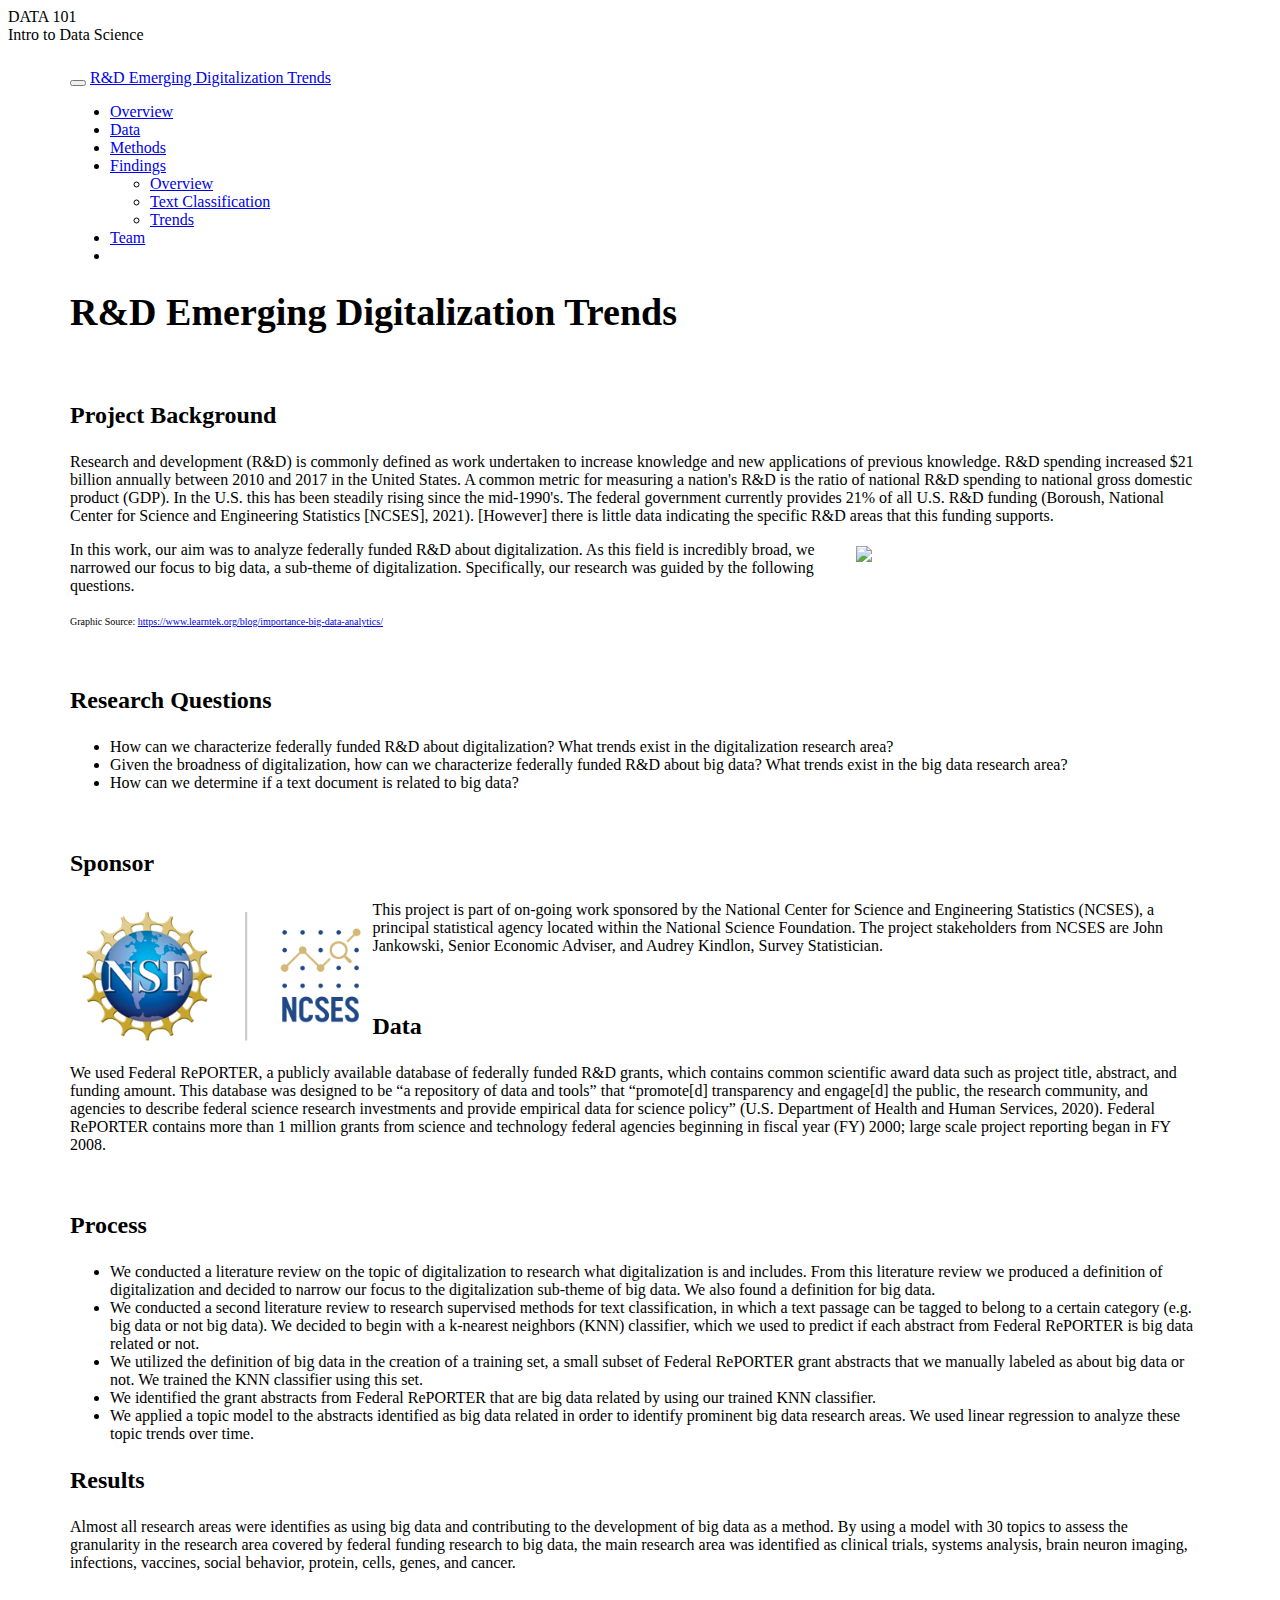
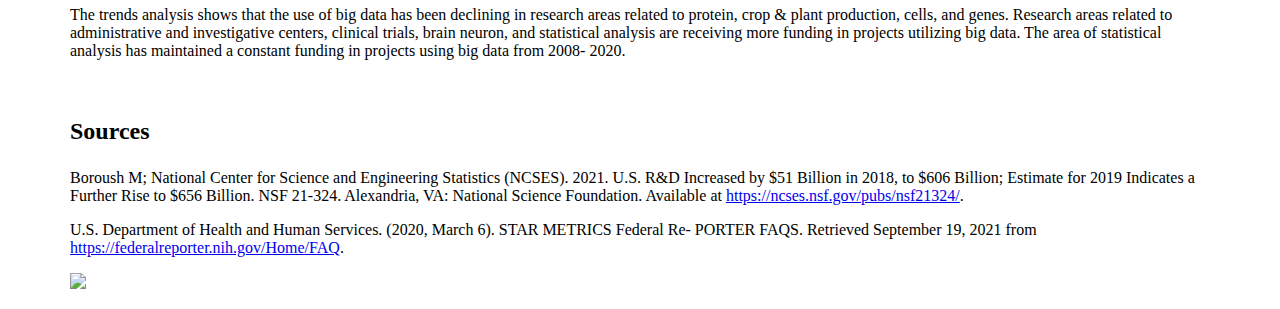
==== commit 2cb95b07: "hyperlink" ====
--- a/docs/index.html
+++ b/docs/index.html
@@ -436,6 +436,7 @@
 <h3><strong>Sources</strong></h3>
 <p>Boroush M; National Center for Science and Engineering Statistics (NCSES). 2021. U.S. R&amp;D Increased by $51 Billion in 2018, to $606 Billion; Estimate for 2019 Indicates a Further Rise to $656 Billion. NSF 21-324. Alexandria, VA: National Science Foundation. Available at <a href="https://ncses.nsf.gov/pubs/nsf21324/" class="uri">https://ncses.nsf.gov/pubs/nsf21324/</a>.</p>
 <p>U.S. Department of Health and Human Services. (2020, March 6). STAR METRICS Federal Re- PORTER FAQS. Retrieved September 19, 2021 from <a href="https://federalreporter.nih.gov/Home/FAQ" class="uri">https://federalreporter.nih.gov/Home/FAQ</a>.</p>
+<p><a href="https://biocomplexity.virginia.edu/event/data-science-public-good-symposium-2022"><img src="www/black-logo.png" /></a></p>
 </div>
 
 
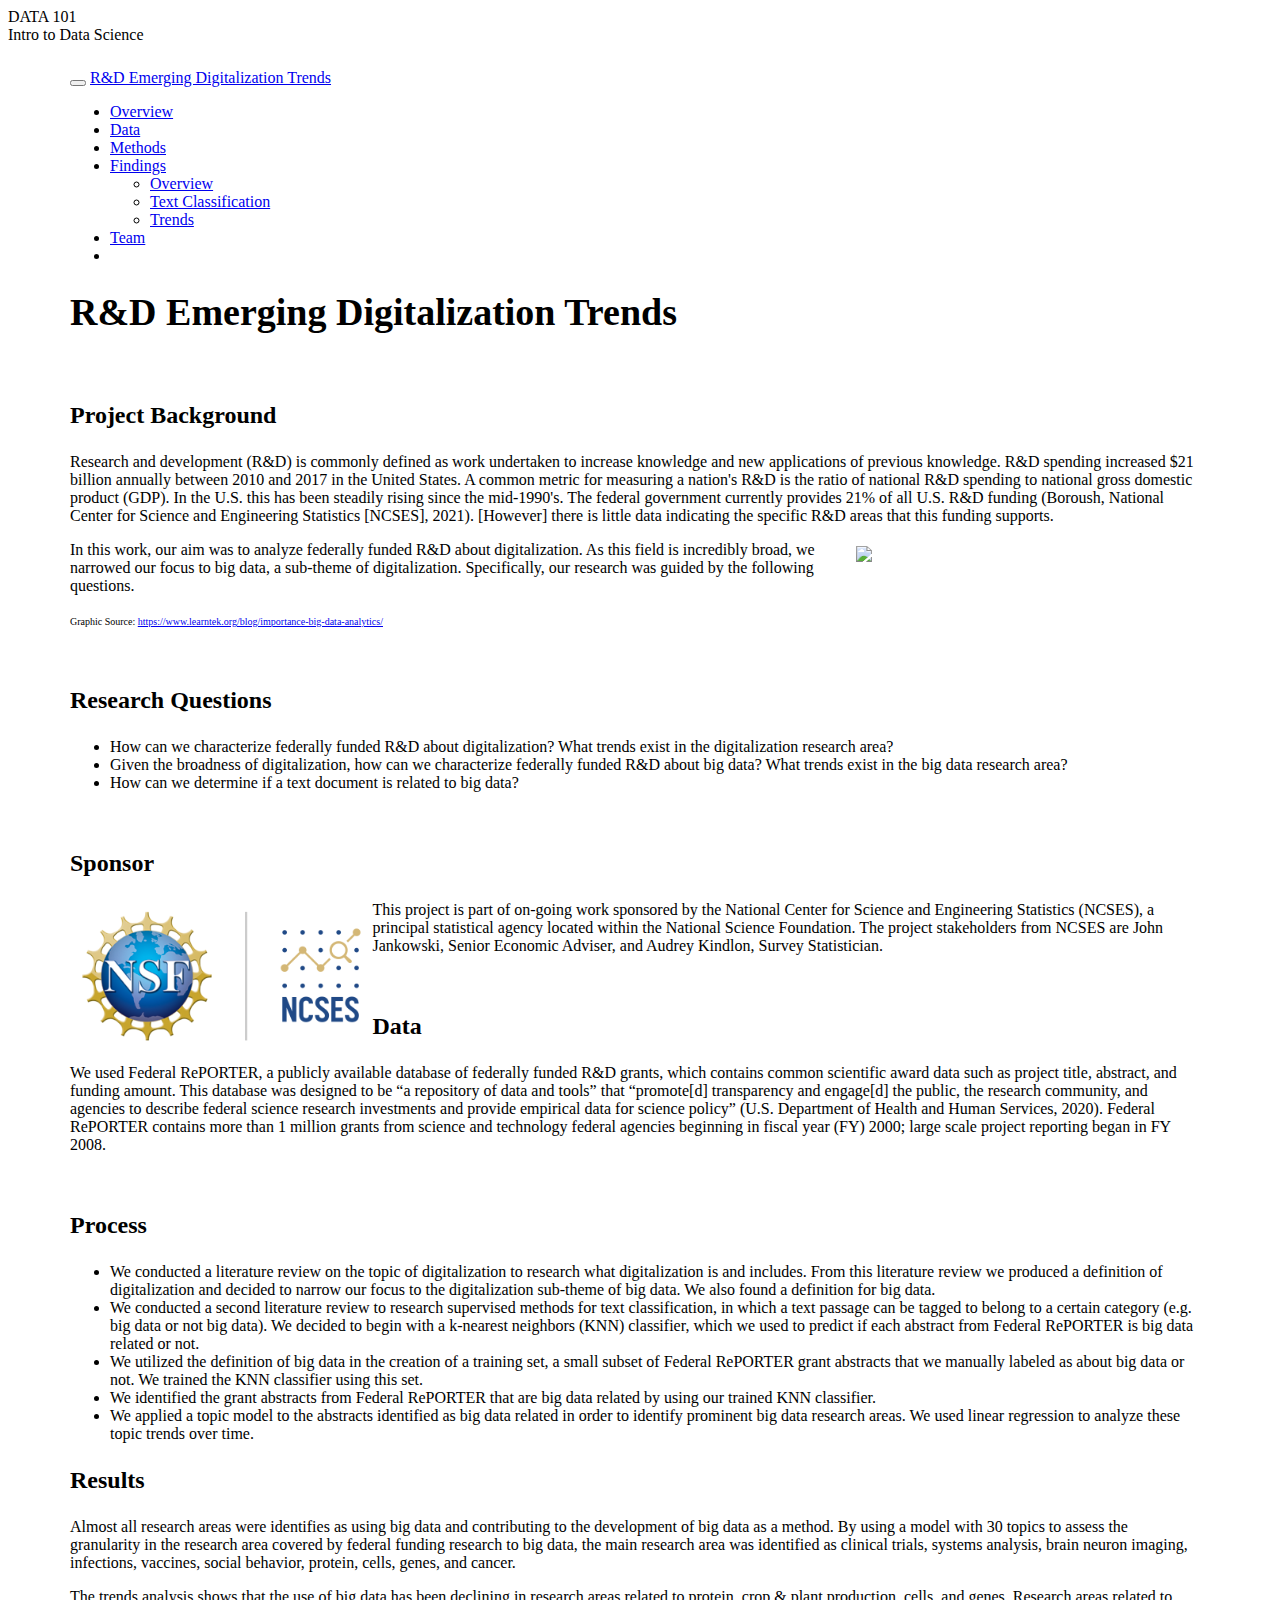
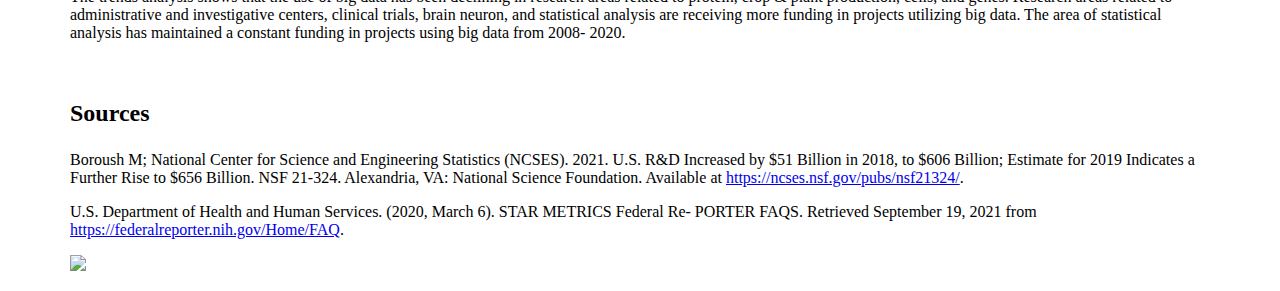
==== commit f1468b7e: "spacing" ====
--- a/docs/index.html
+++ b/docs/index.html
@@ -427,8 +427,7 @@
 </div>
 <div id="results" class="section level3">
 <h3><strong>Results</strong></h3>
-<p>Almost all research areas were identifies as using big data and contributing to the development of big data as a method. By using a model with 30 topics to assess the granularity in the research area covered by federal funding research to big data, the main research area was identified as clinical trials, systems analysis, brain neuron imaging, infections, vaccines, social behavior, protein, cells, genes, and cancer.<br />
-<br /></p>
+<p>Almost all research areas were identifies as using big data and contributing to the development of big data as a method. By using a model with 30 topics to assess the granularity in the research area covered by federal funding research to big data, the main research area was identified as clinical trials, systems analysis, brain neuron imaging, infections, vaccines, social behavior, protein, cells, genes, and cancer.</p>
 <p>The trends analysis shows that the use of big data has been declining in research areas related to protein, crop &amp; plant production, cells, and genes. Research areas related to administrative and investigative centers, clinical trials, brain neuron, and statistical analysis are receiving more funding in projects utilizing big data. The area of statistical analysis has maintained a constant funding in projects using big data from 2008- 2020.</p>
 <p><br /></p>
 </div>
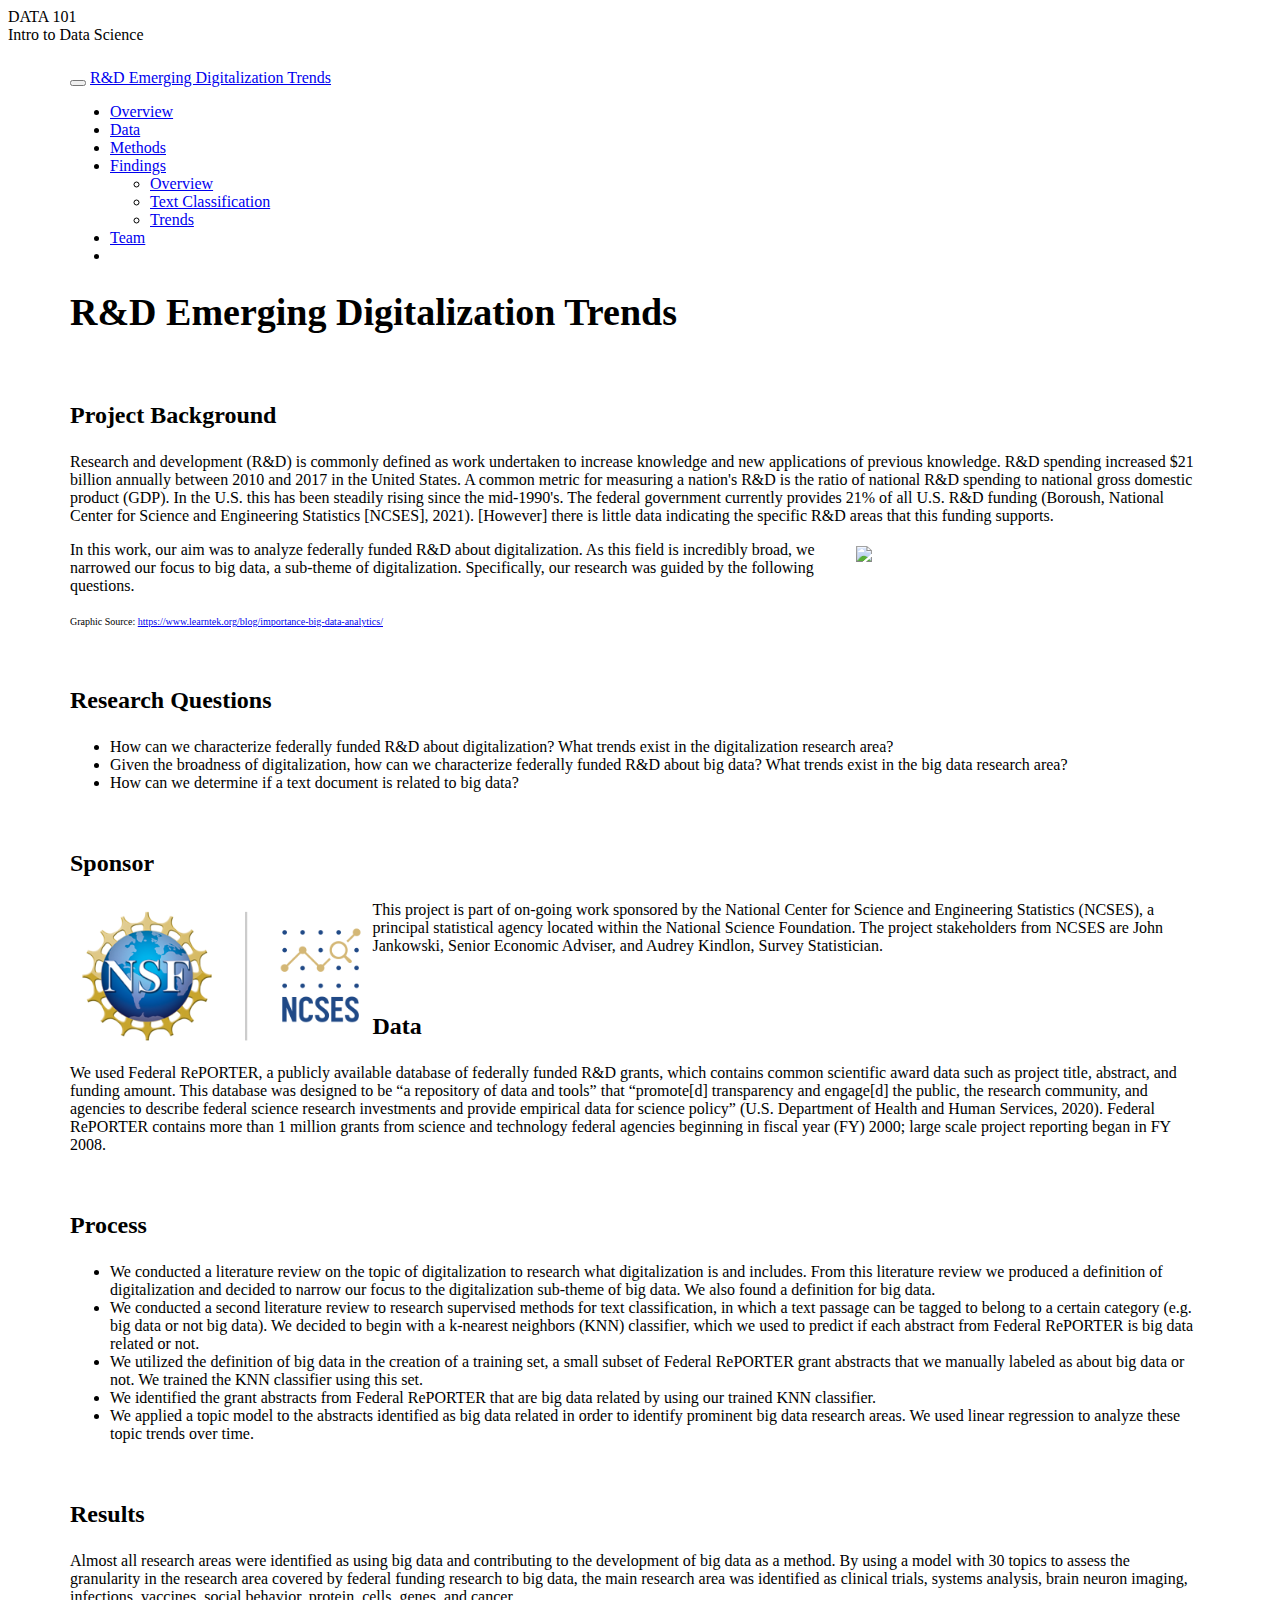
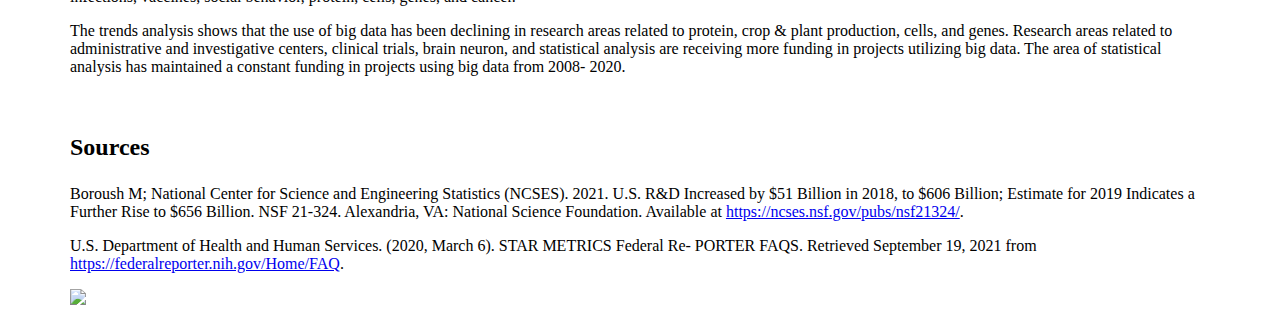
==== commit f30e9ac8: "merged" ====
--- a/docs/index.html
+++ b/docs/index.html
@@ -424,10 +424,11 @@
 <li>We identified the grant abstracts from Federal RePORTER that are big data related by using our trained KNN classifier.</li>
 <li>We applied a topic model to the abstracts identified as big data related in order to identify prominent big data research areas. We used linear regression to analyze these topic trends over time.</li>
 </ul>
+<p><br /></p>
 </div>
 <div id="results" class="section level3">
 <h3><strong>Results</strong></h3>
-<p>Almost all research areas were identifies as using big data and contributing to the development of big data as a method. By using a model with 30 topics to assess the granularity in the research area covered by federal funding research to big data, the main research area was identified as clinical trials, systems analysis, brain neuron imaging, infections, vaccines, social behavior, protein, cells, genes, and cancer.</p>
+<p>Almost all research areas were identified as using big data and contributing to the development of big data as a method. By using a model with 30 topics to assess the granularity in the research area covered by federal funding research to big data, the main research area was identified as clinical trials, systems analysis, brain neuron imaging, infections, vaccines, social behavior, protein, cells, genes, and cancer.</p>
 <p>The trends analysis shows that the use of big data has been declining in research areas related to protein, crop &amp; plant production, cells, and genes. Research areas related to administrative and investigative centers, clinical trials, brain neuron, and statistical analysis are receiving more funding in projects utilizing big data. The area of statistical analysis has maintained a constant funding in projects using big data from 2008- 2020.</p>
 <p><br /></p>
 </div>
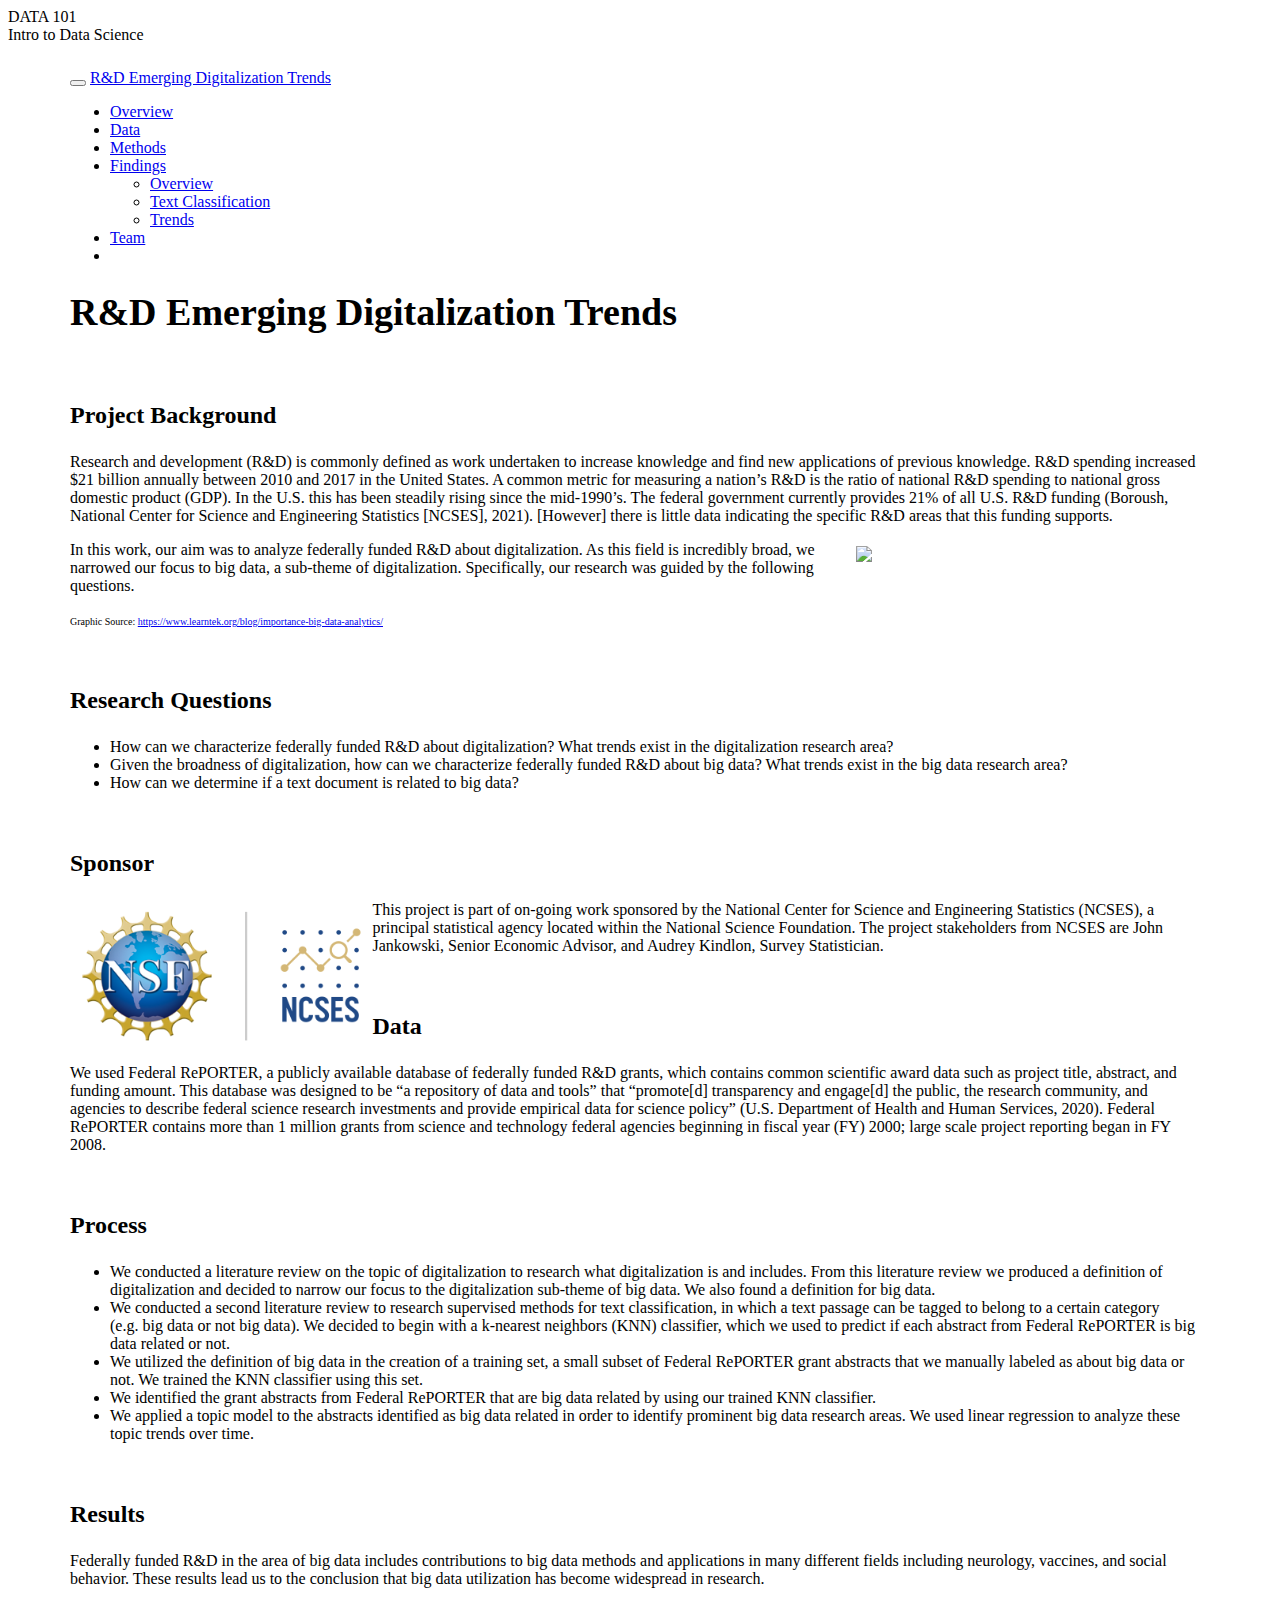
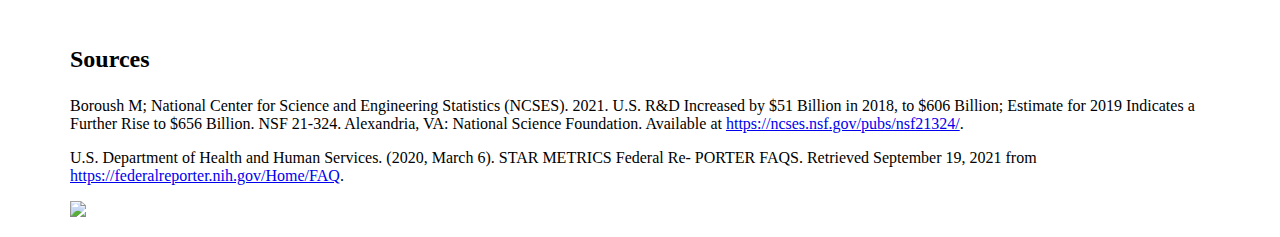
==== commit aaf93f62: "editing" ====
--- a/docs/index.html
+++ b/docs/index.html
@@ -67,7 +67,6 @@
 
 
 
-
 <link rel="stylesheet" href="style.css" type="text/css" />
 
 
@@ -92,9 +91,6 @@
 }
 summary {
   display: list-item;
-}
-details > summary > p:only-child {
-  display: inline;
 }
 pre code {
   padding: 0;
@@ -320,7 +316,7 @@
 <div class="navbar navbar-default  navbar-fixed-top" role="navigation">
   <div class="container">
     <div class="navbar-header">
-      <button type="button" class="navbar-toggle collapsed" data-toggle="collapse" data-bs-toggle="collapse" data-target="#navbar" data-bs-target="#navbar">
+      <button type="button" class="navbar-toggle collapsed" data-toggle="collapse" data-target="#navbar">
         <span class="icon-bar"></span>
         <span class="icon-bar"></span>
         <span class="icon-bar"></span>
@@ -339,7 +335,7 @@
   <a href="methods.html">Methods</a>
 </li>
 <li class="dropdown">
-  <a href="#" class="dropdown-toggle" data-toggle="dropdown" role="button" data-bs-toggle="dropdown" aria-expanded="false">
+  <a href="#" class="dropdown-toggle" data-toggle="dropdown" role="button" aria-expanded="false">
     Findings
      
     <span class="caret"></span>
@@ -387,7 +383,7 @@
 <p><br /></p>
 <div id="project-background" class="section level3">
 <h3><strong>Project Background</strong></h3>
-<p>Research and development (R&amp;D) is commonly defined as work undertaken to increase knowledge and new applications of previous knowledge. R&amp;D spending increased $21 billion annually between 2010 and 2017 in the United States. A common metric for measuring a nation's R&amp;D is the ratio of national R&amp;D spending to national gross domestic product (GDP). In the U.S. this has been steadily rising since the mid-1990's. The federal government currently provides 21% of all U.S. R&amp;D funding (Boroush, National Center for Science and Engineering Statistics [NCSES], 2021). [However] there is little data indicating the specific R&amp;D areas that this funding supports.</p>
+<p>Research and development (R&amp;D) is commonly defined as work undertaken to increase knowledge and find new applications of previous knowledge. R&amp;D spending increased $21 billion annually between 2010 and 2017 in the United States. A common metric for measuring a nation’s R&amp;D is the ratio of national R&amp;D spending to national gross domestic product (GDP). In the U.S. this has been steadily rising since the mid-1990’s. The federal government currently provides 21% of all U.S. R&amp;D funding (Boroush, National Center for Science and Engineering Statistics [NCSES], 2021). [However] there is little data indicating the specific R&amp;D areas that this funding supports.</p>
 <p><img src="www/big-data-2.jpg" width="30%" style="float:right; padding:5px; text-align: center" /></p>
 <p>In this work, our aim was to analyze federally funded R&amp;D about digitalization. As this field is incredibly broad, we narrowed our focus to big data, a sub-theme of digitalization. Specifically, our research was guided by the following questions.</p>
 <p><font size="1"> Graphic Source: <a href="https://www.learntek.org/blog/importance-big-data-analytics/" class="uri">https://www.learntek.org/blog/importance-big-data-analytics/</a></font></p>
@@ -407,7 +403,7 @@
 <div id="sponsor" class="section level3">
 <h3><strong>Sponsor</strong></h3>
 <p><img src="www/nsf.png" width="25%" style="float:left; padding:10px" /></p>
-<p>This project is part of on-going work sponsored by the National Center for Science and Engineering Statistics (NCSES), a principal statistical agency located within the National Science Foundation. The project stakeholders from NCSES are John Jankowski, Senior Economic Adviser, and Audrey Kindlon, Survey Statistician.</p>
+<p>This project is part of on-going work sponsored by the National Center for Science and Engineering Statistics (NCSES), a principal statistical agency located within the National Science Foundation. The project stakeholders from NCSES are John Jankowski, Senior Economic Advisor, and Audrey Kindlon, Survey Statistician.</p>
 <p><br /></p>
 </div>
 <div id="data" class="section level3">
@@ -419,7 +415,7 @@
 <h3><strong>Process</strong></h3>
 <ul>
 <li>We conducted a literature review on the topic of digitalization to research what digitalization is and includes. From this literature review we produced a definition of digitalization and decided to narrow our focus to the digitalization sub-theme of big data. We also found a definition for big data.</li>
-<li>We conducted a second literature review to research supervised methods for text classification, in which a text passage can be tagged to belong to a certain category (e.g. big data or not big data). We decided to begin with a k-nearest neighbors (KNN) classifier, which we used to predict if each abstract from Federal RePORTER is big data related or not.</li>
+<li>We conducted a second literature review to research supervised methods for text classification, in which a text passage can be tagged to belong to a certain category (e.g. big data or not big data). We decided to begin with a k-nearest neighbors (KNN) classifier, which we used to predict if each abstract from Federal RePORTER is big data related or not.</li>
 <li>We utilized the definition of big data in the creation of a training set, a small subset of Federal RePORTER grant abstracts that we manually labeled as about big data or not. We trained the KNN classifier using this set.</li>
 <li>We identified the grant abstracts from Federal RePORTER that are big data related by using our trained KNN classifier.</li>
 <li>We applied a topic model to the abstracts identified as big data related in order to identify prominent big data research areas. We used linear regression to analyze these topic trends over time.</li>
@@ -428,8 +424,8 @@
 </div>
 <div id="results" class="section level3">
 <h3><strong>Results</strong></h3>
-<p>Almost all research areas were identified as using big data and contributing to the development of big data as a method. By using a model with 30 topics to assess the granularity in the research area covered by federal funding research to big data, the main research area was identified as clinical trials, systems analysis, brain neuron imaging, infections, vaccines, social behavior, protein, cells, genes, and cancer.</p>
-<p>The trends analysis shows that the use of big data has been declining in research areas related to protein, crop &amp; plant production, cells, and genes. Research areas related to administrative and investigative centers, clinical trials, brain neuron, and statistical analysis are receiving more funding in projects utilizing big data. The area of statistical analysis has maintained a constant funding in projects using big data from 2008- 2020.</p>
+<p>Federally funded R&amp;D in the area of big data includes contributions to big data methods and applications in many different fields including neurology, vaccines, and social behavior. These results lead us to the conclusion that big data utilization has become widespread in research.</p>
+<!-- The analysis of trends shows that the use of big data has been declining in research areas related to protein, crop & plant production, cells, and genes. Research areas related to administrative & investigative centers, clinical trials, brain neuron, and statistical analysis are receiving more funding in projects utilizing big data. The area of statistical analysis has maintained a constant funding in projects using big data from 2008- 2020.   -->
 <p><br /></p>
 </div>
 <div id="sources" class="section level3">
